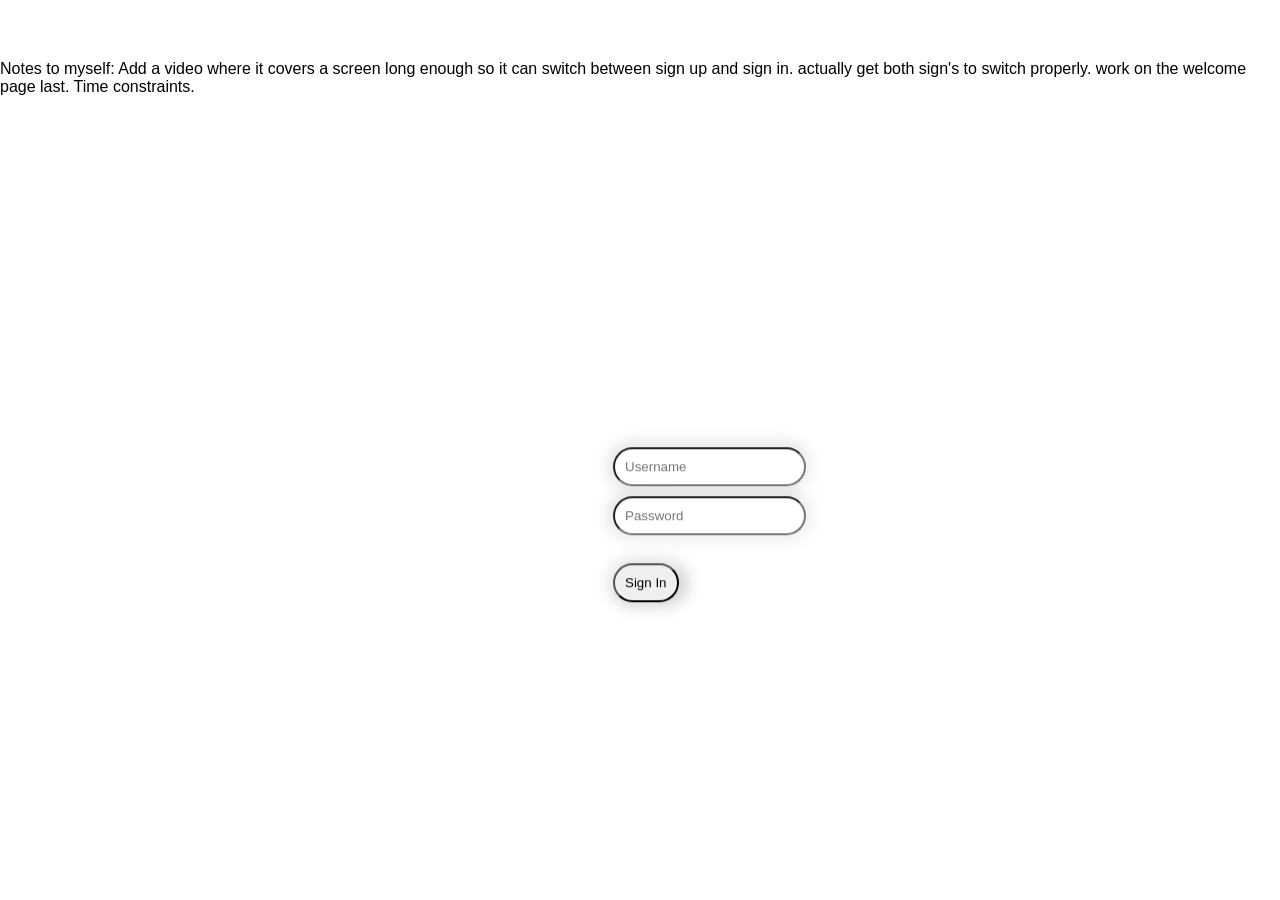
==== index.htm @ 2e2d705a "Almost have the sign up/in page working. the logic is finished and the design is still being worked " ====
<!DOCTYPE html>
<html lang="en">

<head>
    <link rel="stylesheet" href="style.css">
    <meta charset="UTF-8">
    <meta name="viewport" content="width=device-width, initial-scale=1.0">
    <title>Sign up/in Page</title>
</head>

<body>
    <header>
        Eye Exam Sign Up/Sign In 
    </header>

    <video autoplay muted loop id="bgVideo" src="Videos/White letters on black screen background full HD.... - Gopal Creation (720p).mp4"></video> 
    



    Notes to myself:
        Add a video where it covers a screen long enough so it can switch between sign up and sign in.
        actually get both sign's to switch properly.
        work on the welcome page last. Time constraints.
    


    <div class="signUp">
        <h1>Sign Up</h1>
        <input type="text" id="username" placeholder="Username">
        <br><input type="text" id="password" placeholder="Password">
        <p id="error"></p>
        <br><button id="signUp" onclick="SignUp()">Sign Up</button>
    </div>

    <div class="signIn">
        <h1>Sign in</h1>
        <input type="text" id="usernameIn" placeholder="Username">
        <br><input type="text" id="passwordIn" placeholder="Password">
        <p id="errorIn"></p>
        <br><button id="signUp" onclick="SignIn()">Sign In</button>
    </div>



    <script src="script.js"></script>
</body>

</html>
---- style.css ----
* {
    margin: 0;
    padding: 0;
    box-sizing: border-box;
    font-family: Arial, Helvetica, sans-serif;
}

.signUp {
    position: fixed;
    top: 40%;
    right: 35%;
    width: 25%;
    transform: translateY(-25%);
    margin-left: 50px;
    padding: 100px;
}

h1{
    color: white;
}

.signUp h1,
button,
input {
    margin-bottom: 10px;
    border-radius: 50px;
    padding: 10px
}

.signUp input {
    border-radius: 50px;
}

p {
    color: red;
}

.signIn {
    position: fixed;
    top: 40%;
    right: 35%;
    width: 25%;
    transform: translateY(-25%);
    padding: 100px;
}

.signUp,
.signIn {
    background: rgba(255, 255, 255, 0.15);
    backdrop-filter: blur(8px);
    -webkit-backdrop-filter: blur(8px);
    border: 1px solid rgba(255, 255, 255, 0.3);
    border-radius: 16px;
}

.signIn h1,
button,
input {
    margin-bottom: 10px;
    border-radius: 50px;
    padding: 10px
}

#bgVideo {
    position: fixed;
    top: 50%;
    left: 50%;
    min-width: 100%;
    min-height: 100%;
    width: auto;
    height: auto;
    z-index: -1;
    transform: translate(-50%, -50%);
    object-fit: cover;
}

header{
    display: flex;
    align-items: center;
    justify-content: center;
    font-family:cursive;
    font-size: 50px;
    background: rgba(255, 255, 255, 0.15);
    backdrop-filter: blur(8px);
    -webkit-backdrop-filter: blur(8px);
    border: 1px solid rgba(255, 255, 255, 0.3);
    border-radius: 16px;
    color: white;
}
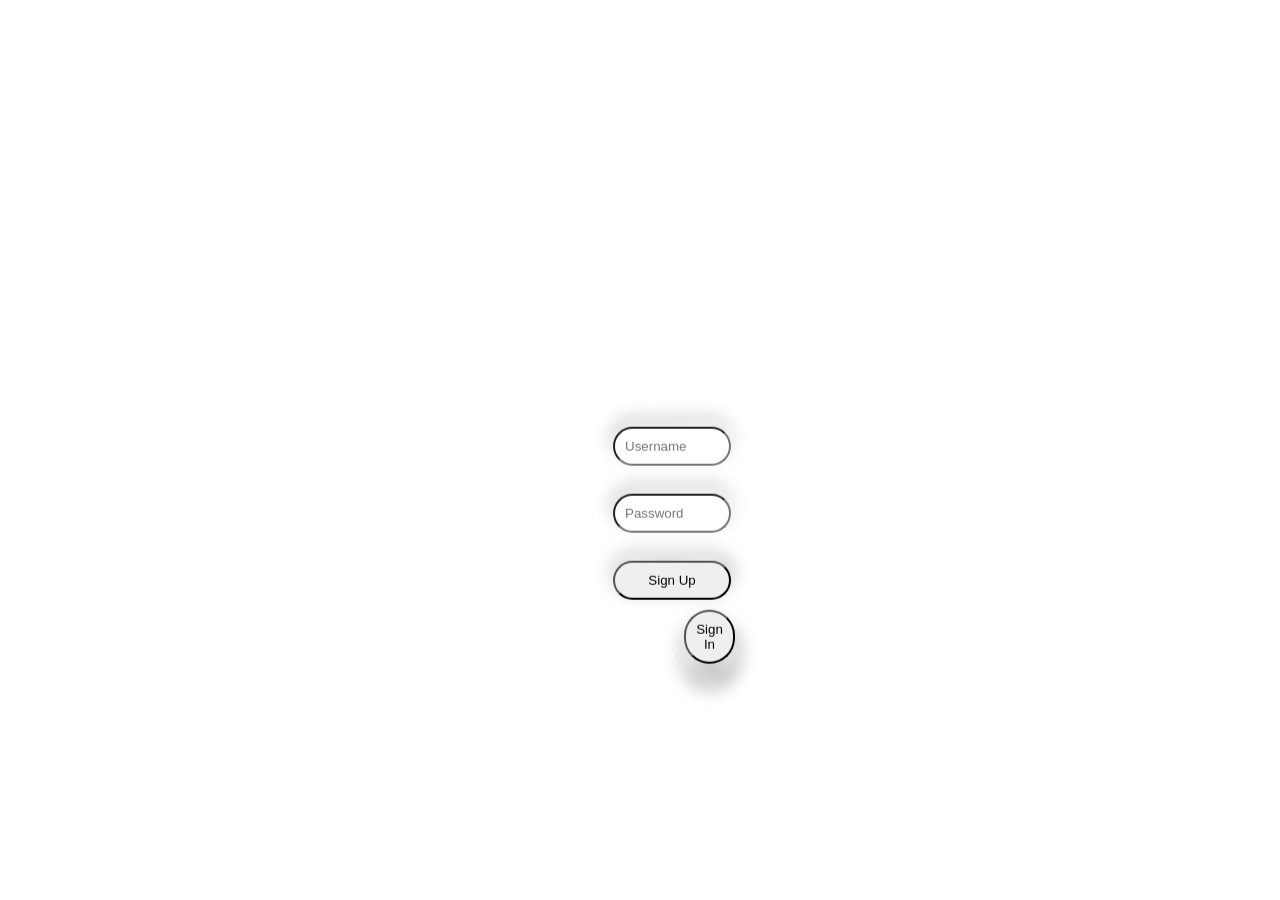
==== commit db07f871: "finished the sign Up/In page. the welcome page is going to be fixed in a later period" ====
--- a/index.htm
+++ b/index.htm
@@ -10,19 +10,12 @@
 
 <body>
     <header>
-        Eye Exam Sign Up/Sign In 
+        Eye Exam Sign Up/Sign In
     </header>
 
-    <video autoplay muted loop id="bgVideo" src="Videos/White letters on black screen background full HD.... - Gopal Creation (720p).mp4"></video> 
-    
-
-
-
-    Notes to myself:
-        Add a video where it covers a screen long enough so it can switch between sign up and sign in.
-        actually get both sign's to switch properly.
-        work on the welcome page last. Time constraints.
-    
+    <video autoplay muted loop id="bgVideo"
+        src="Videos/White letters on black screen background full HD.... - Gopal Creation (720p).mp4">
+    </video>
 
 
     <div class="signUp">
@@ -31,14 +24,25 @@
         <br><input type="text" id="password" placeholder="Password">
         <p id="error"></p>
         <br><button id="signUp" onclick="SignUp()">Sign Up</button>
+        <p id="success"></p>
+        <div class="signInSwitch">
+            <p>Already have an account?</p>
+            <button id="switch" onclick="switchIn()">Sign In</button>
+        </div>
     </div>
 
+
     <div class="signIn">
-        <h1>Sign in</h1>
+        <h1>Sign In</h1>
         <input type="text" id="usernameIn" placeholder="Username">
         <br><input type="text" id="passwordIn" placeholder="Password">
         <p id="errorIn"></p>
         <br><button id="signUp" onclick="SignIn()">Sign In</button>
+        <br>
+        <div class="signUpSwitch">
+            <p>Don't have an account?</p>
+            <button id="switch" onclick="switchUp()">Sign Up Today</button>
+        </div>
     </div>
 
 
--- a/style.css
+++ b/style.css
@@ -15,7 +15,7 @@
     padding: 100px;
 }
 
-h1{
+h1 {
     color: white;
 }
 
@@ -31,8 +31,18 @@
     border-radius: 50px;
 }
 
+#error,
+#errorIn {
+    font-size: 20px;
+    color: red;
+}
+
 p {
-    color: red;
+    color: white;
+}
+
+#success {
+    color: rgb(22, 162, 22);
 }
 
 .signIn {
@@ -42,6 +52,14 @@
     width: 25%;
     transform: translateY(-25%);
     padding: 100px;
+    z-index: -1;
+}
+
+.signUp,
+.signIn {
+    display: flex;
+    flex-direction: column;
+    min-height: 500px;
 }
 
 .signUp,
@@ -74,11 +92,11 @@
     object-fit: cover;
 }
 
-header{
+header {
     display: flex;
     align-items: center;
     justify-content: center;
-    font-family:cursive;
+    font-family: cursive;
     font-size: 50px;
     background: rgba(255, 255, 255, 0.15);
     backdrop-filter: blur(8px);
@@ -86,4 +104,22 @@
     border: 1px solid rgba(255, 255, 255, 0.3);
     border-radius: 16px;
     color: white;
-}+}
+
+.signInSwitch,
+.signUpSwitch {
+    margin-top: auto;
+    display: flex;
+    align-items: center;
+    justify-content: center;
+    gap: 10px;
+}
+
+.hide {
+    z-index: -1;
+}
+
+.show {
+    z-index: 1;
+}
+
